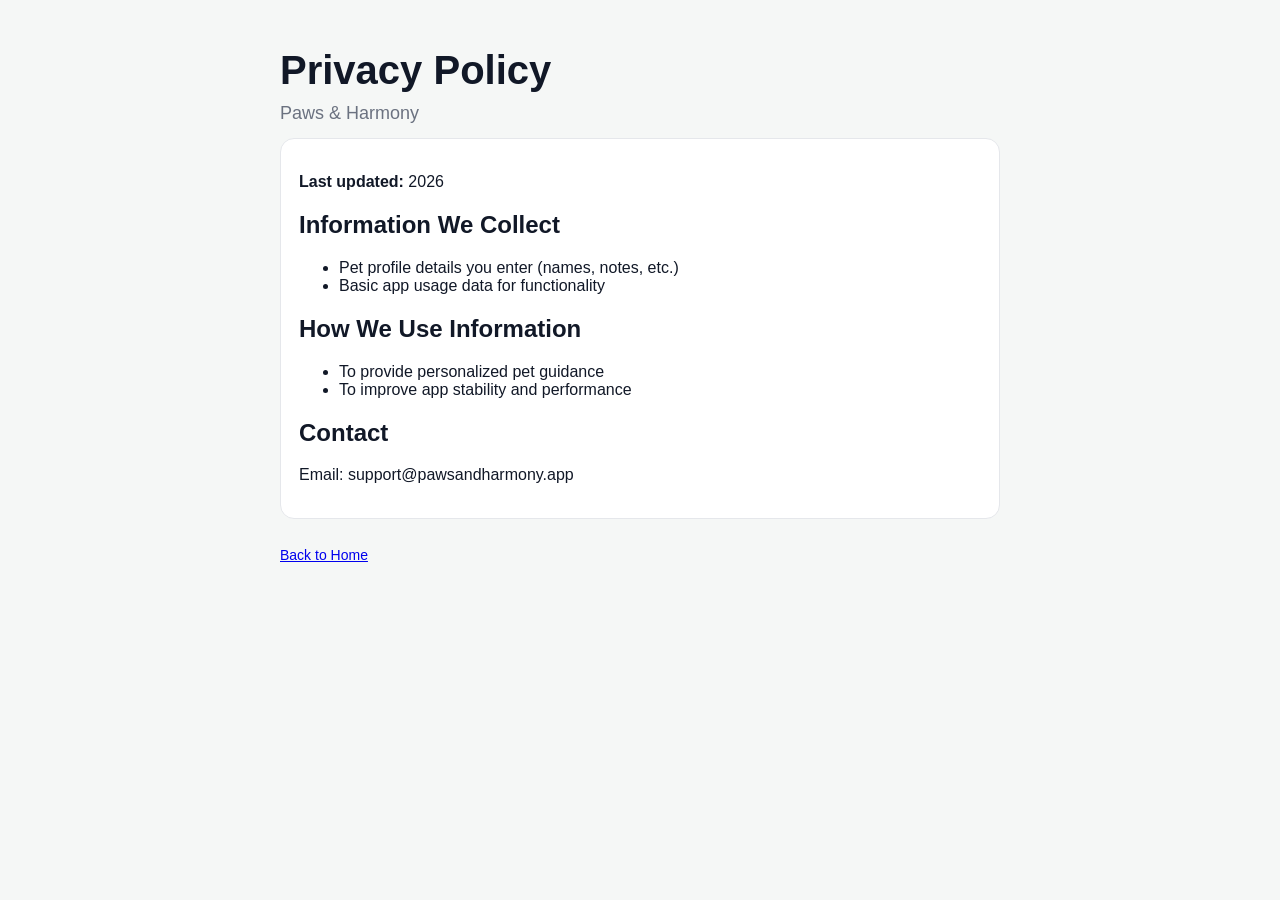
==== privacy.html @ fb62708d "Add privacy policy page" ====
<!doctype html>
<html lang="en">
  <head>
    <meta charset="UTF-8" />
    <meta name="viewport" content="width=device-width, initial-scale=1.0" />
    <title>Paws & Harmony • Privacy</title>
    <link rel="stylesheet" href="styles.css" />
  </head>
  <body>
    <main class="wrap">
      <header class="header">
        <h1>Privacy Policy</h1>
        <p class="tagline">Paws & Harmony</p>
      </header>

      <section class="card">
        <p><strong>Last updated:</strong> 2026</p>

        <h2>Information We Collect</h2>
        <ul>
          <li>Pet profile details you enter (names, notes, etc.)</li>
          <li>Basic app usage data for functionality</li>
        </ul>

        <h2>How We Use Information</h2>
        <ul>
          <li>To provide personalized pet guidance</li>
          <li>To improve app stability and performance</li>
        </ul>

        <h2>Contact</h2>
        <p>Email: support@pawsandharmony.app</p>
      </section>

      <footer class="footer">
        <a href="index.html">Back to Home</a>
      </footer>
    </main>
  </body>
</html>
---- styles.css ----
:root {
  --bg: #f5f7f6;
  --text: #111827;
  --muted: #6b7280;
  --card: #ffffff;
  --border: #e5e7eb;
}

* { box-sizing: border-box; }

body {
  margin: 0;
  font-family: -apple-system, BlinkMacSystemFont, "Segoe UI", Roboto, Arial, sans-serif;
  background: var(--bg);
  color: var(--text);
}

.wrap {
  max-width: 760px;
  margin: 0 auto;
  padding: 48px 20px;
}

.header h1 {
  margin: 0 0 10px;
  font-size: 40px;
}

.tagline {
  margin: 0 0 8px;
  font-size: 18px;
  color: var(--muted);
}

.micro {
  margin: 0 0 28px;
  font-size: 14px;
  color: var(--muted);
}

.card {
  background: var(--card);
  border: 1px solid var(--border);
  border-radius: 14px;
  padding: 18px;
  margin: 14px 0;
}

.footer {
  margin-top: 28px;
  font-size: 14px;
  color: var(--muted);
}
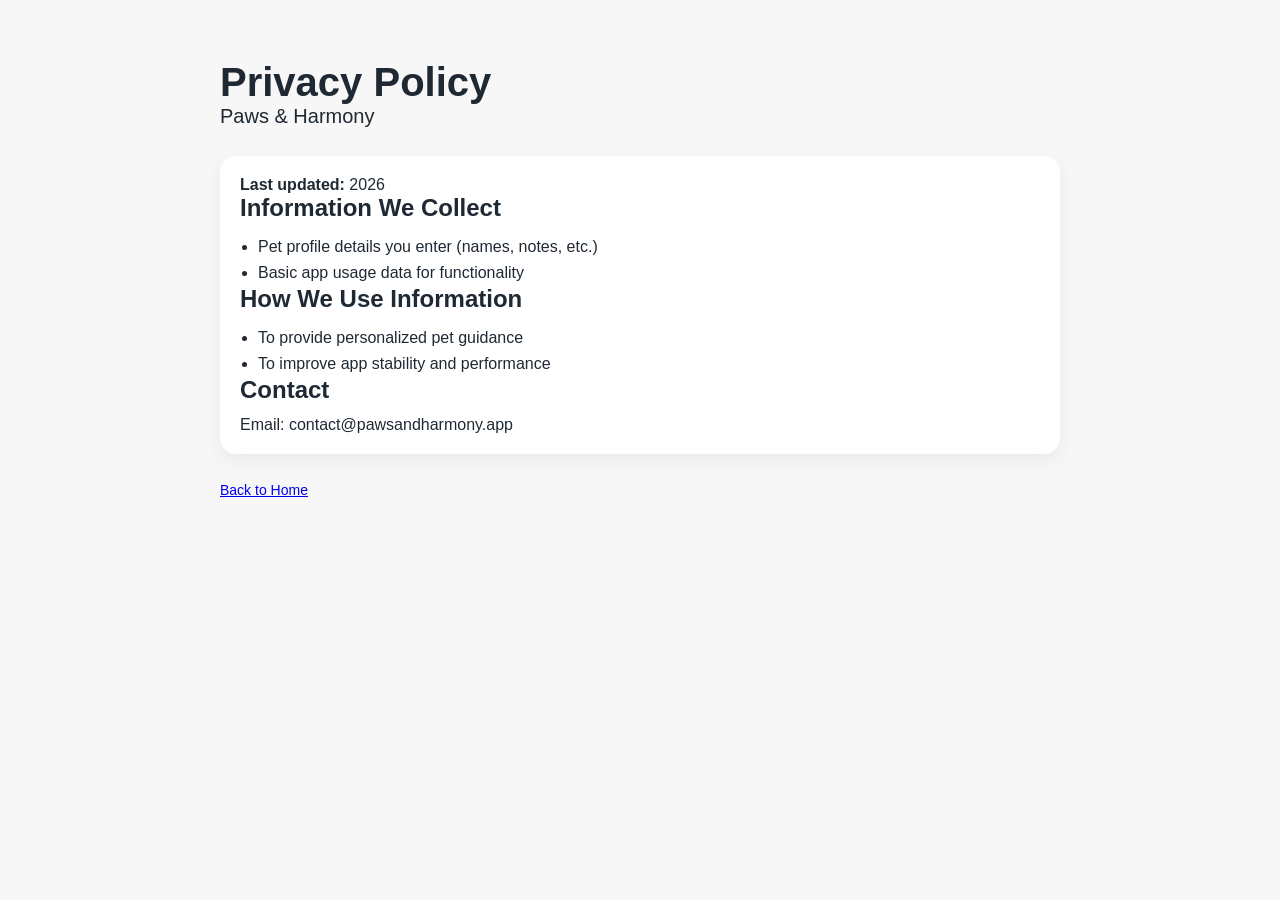
==== commit 75723388: "Update privacy.html" ====
--- a/privacy.html
+++ b/privacy.html
@@ -29,7 +29,7 @@
         </ul>
 
         <h2>Contact</h2>
-        <p>Email: support@pawsandharmony.app</p>
+        <p>Email: contact@pawsandharmony.app</p>
       </section>
 
       <footer class="footer">
--- a/styles.css
+++ b/styles.css
@@ -1,53 +1,86 @@
-:root {
-  --bg: #f5f7f6;
-  --text: #111827;
-  --muted: #6b7280;
-  --card: #ffffff;
-  --border: #e5e7eb;
+* {
+  box-sizing: border-box;
+  margin: 0;
+  padding: 0;
 }
 
-* { box-sizing: border-box; }
-
 body {
-  margin: 0;
-  font-family: -apple-system, BlinkMacSystemFont, "Segoe UI", Roboto, Arial, sans-serif;
-  background: var(--bg);
-  color: var(--text);
+  font-family: -apple-system, BlinkMacSystemFont, sans-serif;
+  background: #f7f7f8;
+  color: #1f2933;
 }
 
 .wrap {
-  max-width: 760px;
-  margin: 0 auto;
-  padding: 48px 20px;
+  max-width: 880px;
+  margin: 40px auto;
+  padding: 20px;
 }
 
-.header h1 {
-  margin: 0 0 10px;
+.header {
+  margin-bottom: 28px;
+}
+
+.title-row {
+  display: flex;
+  align-items: center;
+  gap: 12px;
+  margin-bottom: 8px;
+}
+
+.logo {
+  width: 48px;
+  height: 48px;
+  object-fit: cover;
+  border-radius: 12px;
+}
+
+h1 {
   font-size: 40px;
+  font-weight: 700;
 }
 
 .tagline {
-  margin: 0 0 8px;
-  font-size: 18px;
-  color: var(--muted);
+  font-size: 20px;
+  margin-bottom: 6px;
 }
 
 .micro {
-  margin: 0 0 28px;
-  font-size: 14px;
-  color: var(--muted);
+  font-size: 16px;
+  color: #6b7280;
 }
 
 .card {
-  background: var(--card);
-  border: 1px solid var(--border);
-  border-radius: 14px;
-  padding: 18px;
-  margin: 14px 0;
+  background: white;
+  border-radius: 16px;
+  padding: 20px;
+  margin-bottom: 20px;
+  box-shadow: 0 6px 20px rgba(0,0,0,0.06);
+}
+
+.card h2 {
+  margin-bottom: 12px;
+}
+
+ul {
+  padding-left: 18px;
+  line-height: 1.6;
+}
+
+.screens {
+  display: grid;
+  grid-template-columns: repeat(auto-fit, minmax(180px, 1fr));
+  gap: 18px;
+  margin-top: 12px;
+}
+
+.screens img {
+  width: 100%;
+  border-radius: 22px;
+  box-shadow: 0 10px 22px rgba(0,0,0,0.1);
 }
 
 .footer {
   margin-top: 28px;
   font-size: 14px;
-  color: var(--muted);
+  color: #6b7280;
 }
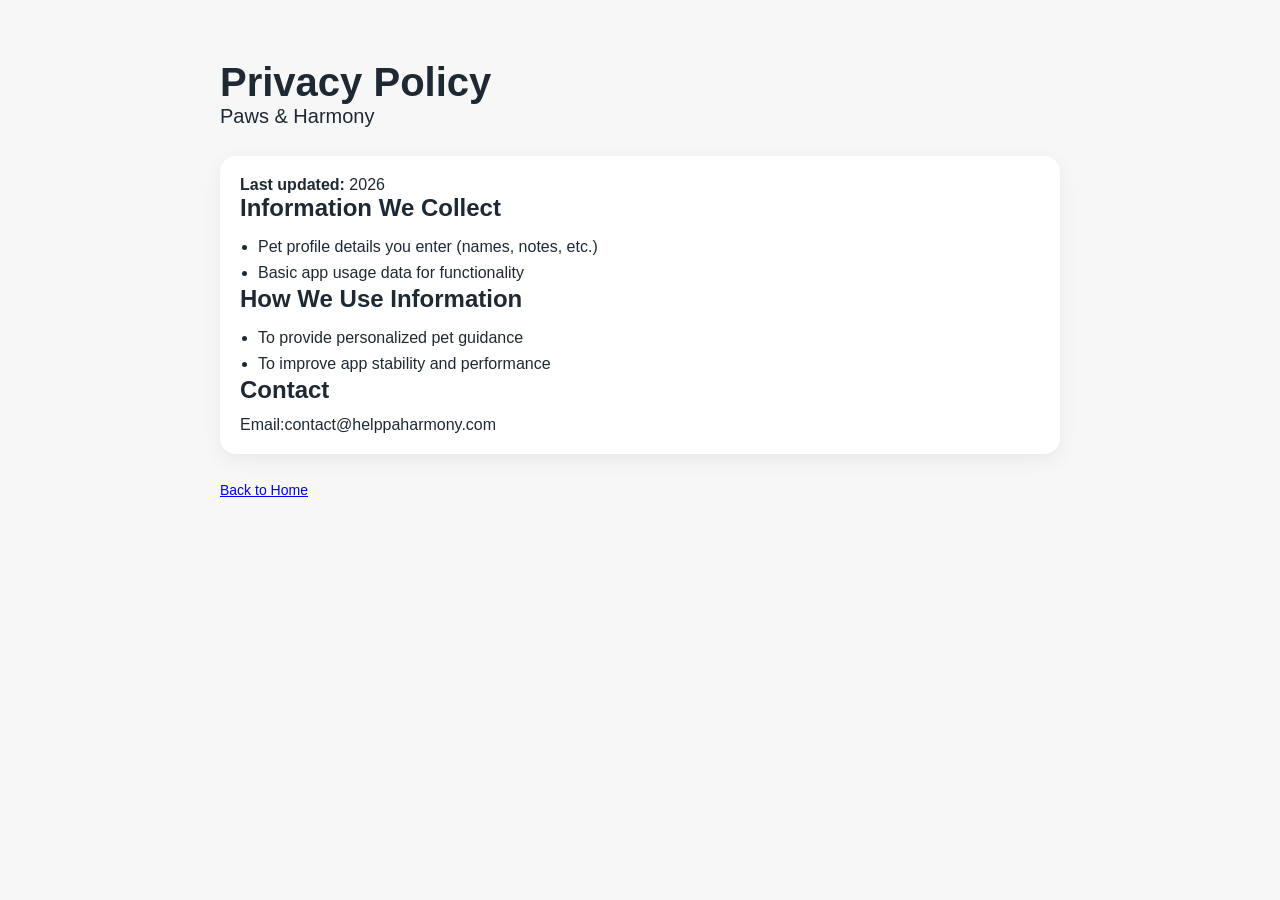
==== commit 95adc12f: "Update privacy.html" ====
--- a/privacy.html
+++ b/privacy.html
@@ -29,7 +29,7 @@
         </ul>
 
         <h2>Contact</h2>
-        <p>Email: contact@pawsandharmony.app</p>
+        <p>Email:contact@helppaharmony.com </p>
       </section>
 
       <footer class="footer">
